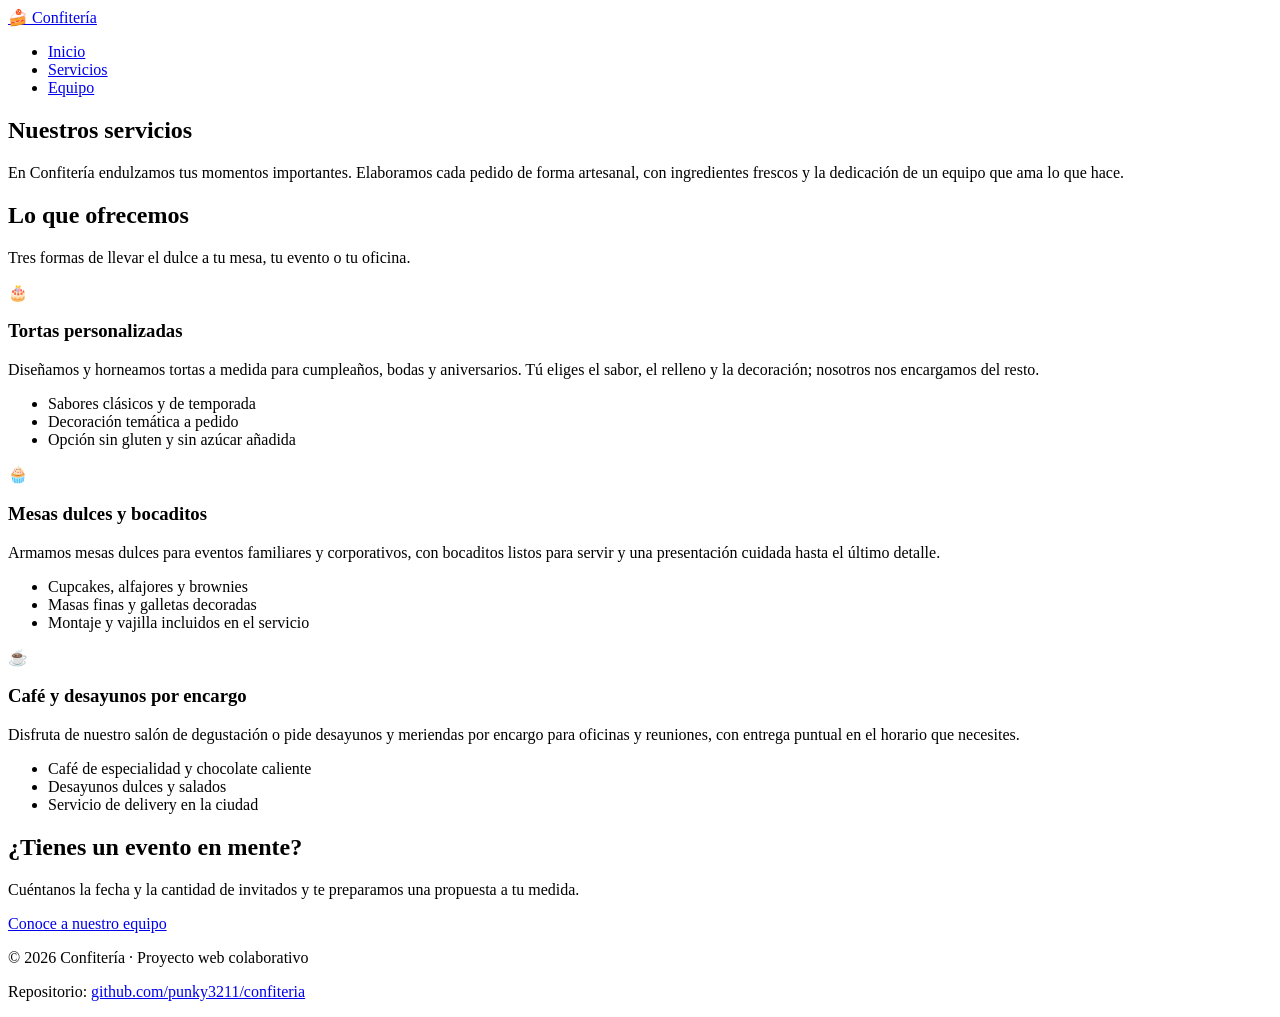
==== servicios.html @ 96d308a4 "feat(servicios): agrega pagina de servicios con tres tarjetas, navegacion y pie de pagina" ====
<!DOCTYPE html>
<html lang="es">
<head>
  <meta charset="UTF-8">
  <meta name="viewport" content="width=device-width, initial-scale=1.0">
  <title>Servicios | Confitería</title>
  <meta name="description" content="Conoce los servicios de repostería, mesas dulces y café que ofrece Confitería.">
  <link rel="stylesheet" href="style.css">
</head>
<body>

  <!-- ====== Menú de navegación ====== -->
  <header>
    <nav class="navbar">
      <a class="logo" href="index.html">🍰 Confitería</a>
      <ul class="nav-links">
        <li><a href="index.html">Inicio</a></li>
        <li><a href="servicios.html" class="activo">Servicios</a></li>
        <li><a href="equipo.html">Equipo</a></li>
      </ul>
    </nav>
  </header>

  <!-- ====== Encabezado de la sección ====== -->
  <section class="hero">
    <h1>Nuestros <span>servicios</span></h1>
    <p>
      En Confitería endulzamos tus momentos importantes. Elaboramos cada pedido
      de forma artesanal, con ingredientes frescos y la dedicación de un equipo
      que ama lo que hace.
    </p>
  </section>

  <!-- ====== Servicios ====== -->
  <main class="contenedor">
    <div class="titulo-seccion">
      <h2>Lo que ofrecemos</h2>
      <p>Tres formas de llevar el dulce a tu mesa, tu evento o tu oficina.</p>
      <div class="linea-rosa"></div>
    </div>

    <div class="rejilla">

      <!-- Servicio 1 -->
      <article class="tarjeta">
        <div class="icono">🎂</div>
        <h3>Tortas personalizadas</h3>
        <p>
          Diseñamos y horneamos tortas a medida para cumpleaños, bodas y
          aniversarios. Tú eliges el sabor, el relleno y la decoración;
          nosotros nos encargamos del resto.
        </p>
        <ul>
          <li>Sabores clásicos y de temporada</li>
          <li>Decoración temática a pedido</li>
          <li>Opción sin gluten y sin azúcar añadida</li>
        </ul>
      </article>

      <!-- Servicio 2 -->
      <article class="tarjeta">
        <div class="icono">🧁</div>
        <h3>Mesas dulces y bocaditos</h3>
        <p>
          Armamos mesas dulces para eventos familiares y corporativos, con
          bocaditos listos para servir y una presentación cuidada hasta el
          último detalle.
        </p>
        <ul>
          <li>Cupcakes, alfajores y brownies</li>
          <li>Masas finas y galletas decoradas</li>
          <li>Montaje y vajilla incluidos en el servicio</li>
        </ul>
      </article>

      <!-- Servicio 3 -->
      <article class="tarjeta">
        <div class="icono">☕</div>
        <h3>Café y desayunos por encargo</h3>
        <p>
          Disfruta de nuestro salón de degustación o pide desayunos y meriendas
          por encargo para oficinas y reuniones, con entrega puntual en el
          horario que necesites.
        </p>
        <ul>
          <li>Café de especialidad y chocolate caliente</li>
          <li>Desayunos dulces y salados</li>
          <li>Servicio de delivery en la ciudad</li>
        </ul>
      </article>

    </div>
  </main>

  <!-- ====== Franja de contacto ====== -->
  <section class="franja">
    <h2>¿Tienes un evento en mente?</h2>
    <p>
      Cuéntanos la fecha y la cantidad de invitados y te preparamos una
      propuesta a tu medida.
    </p>
    <a class="boton" href="equipo.html">Conoce a nuestro equipo</a>
  </section>

  <!-- ====== Pie de página ====== -->
  <footer class="pie">
    <p>&copy; 2026 Confitería · Proyecto web colaborativo</p>
    <p>
      Repositorio:
      <a href="https://github.com/punky3211/confiteria." target="_blank" rel="noopener">
        github.com/punky3211/confiteria
      </a>
    </p>
  </footer>

</body>
</html>
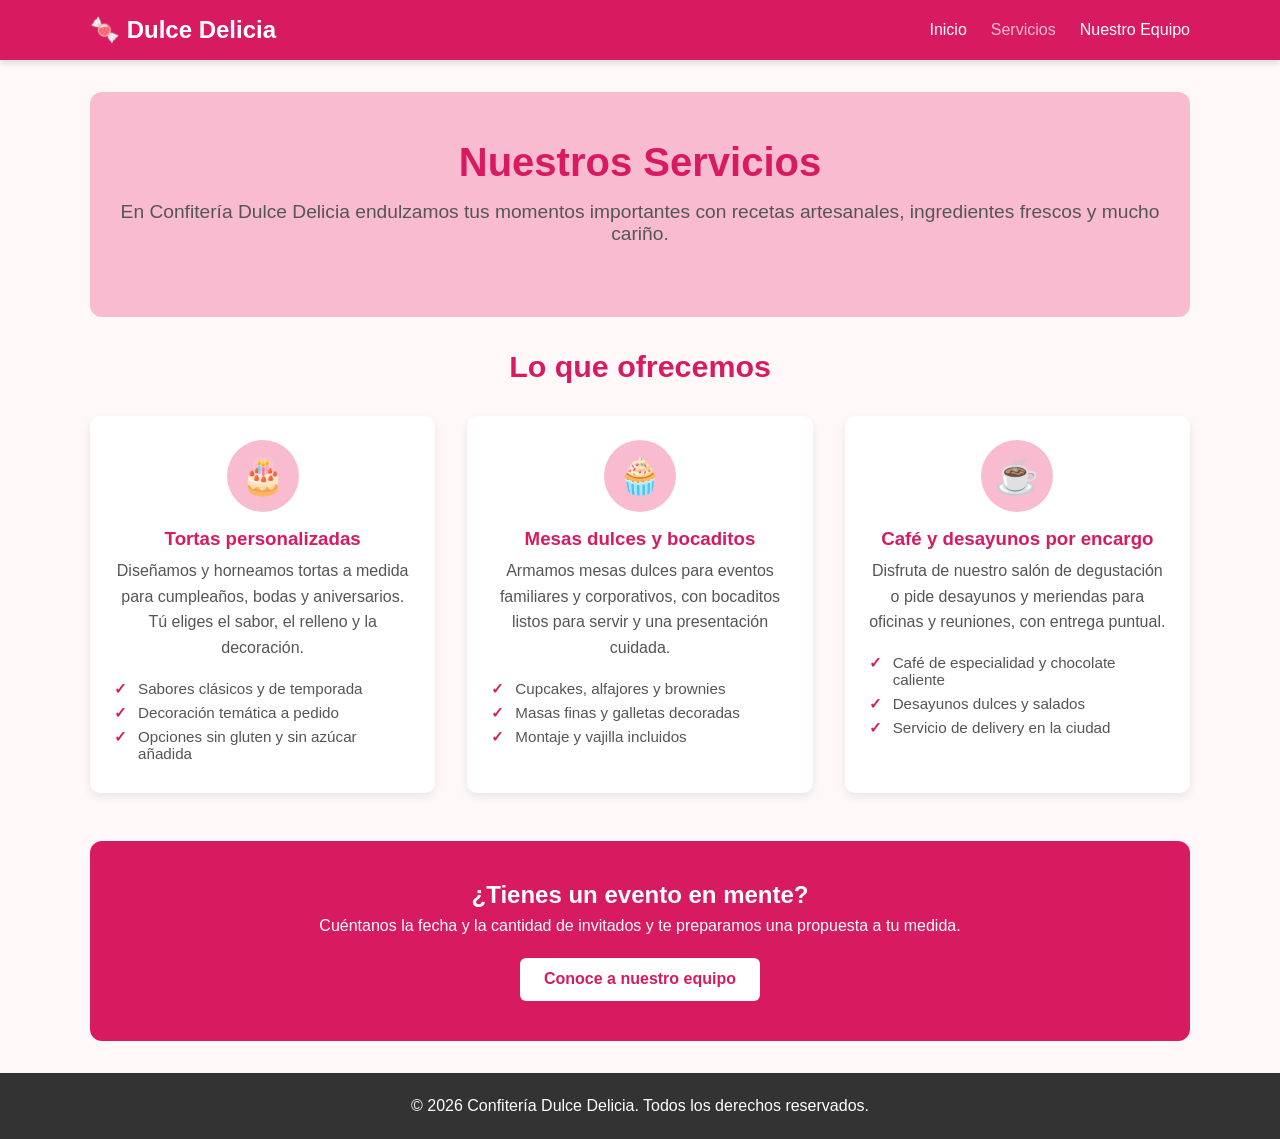
==== commit 9a16cd82: "refactor(servicios): adapta la seccion al menu y a las clases compartidas de index.html" ====
--- a/servicios.html
+++ b/servicios.html
@@ -3,114 +3,100 @@
 <head>
   <meta charset="UTF-8">
   <meta name="viewport" content="width=device-width, initial-scale=1.0">
-  <title>Servicios | Confitería</title>
-  <meta name="description" content="Conoce los servicios de repostería, mesas dulces y café que ofrece Confitería.">
+  <title>Servicios - Confitería Dulce Delicia</title>
+  <meta name="description" content="Tortas personalizadas, mesas dulces y café por encargo: conoce los servicios de Confitería Dulce Delicia.">
   <link rel="stylesheet" href="style.css">
 </head>
 <body>
 
-  <!-- ====== Menú de navegación ====== -->
+  <!-- ====== Menú de navegación (idéntico al de index.html) ====== -->
   <header>
-    <nav class="navbar">
-      <a class="logo" href="index.html">🍰 Confitería</a>
+    <nav>
+      <div class="logo">🍬 Dulce Delicia</div>
       <ul class="nav-links">
         <li><a href="index.html">Inicio</a></li>
-        <li><a href="servicios.html" class="activo">Servicios</a></li>
-        <li><a href="equipo.html">Equipo</a></li>
+        <li><a href="servicios.html" class="active">Servicios</a></li>
+        <li><a href="equipo.html">Nuestro Equipo</a></li>
       </ul>
     </nav>
   </header>
 
-  <!-- ====== Encabezado de la sección ====== -->
-  <section class="hero">
-    <h1>Nuestros <span>servicios</span></h1>
-    <p>
-      En Confitería endulzamos tus momentos importantes. Elaboramos cada pedido
-      de forma artesanal, con ingredientes frescos y la dedicación de un equipo
-      que ama lo que hace.
-    </p>
-  </section>
+  <main>
 
-  <!-- ====== Servicios ====== -->
-  <main class="contenedor">
-    <div class="titulo-seccion">
-      <h2>Lo que ofrecemos</h2>
-      <p>Tres formas de llevar el dulce a tu mesa, tu evento o tu oficina.</p>
-      <div class="linea-rosa"></div>
-    </div>
+    <!-- ====== Encabezado de la sección ====== -->
+    <section class="hero">
+      <h1>Nuestros Servicios</h1>
+      <p>
+        En Confitería Dulce Delicia endulzamos tus momentos importantes con recetas
+        artesanales, ingredientes frescos y mucho cariño.
+      </p>
+    </section>
 
-    <div class="rejilla">
+    <!-- ====== Los tres servicios ====== -->
+    <section class="seccion">
+      <h2 class="titulo-seccion">Lo que ofrecemos</h2>
 
-      <!-- Servicio 1 -->
-      <article class="tarjeta">
-        <div class="icono">🎂</div>
-        <h3>Tortas personalizadas</h3>
-        <p>
-          Diseñamos y horneamos tortas a medida para cumpleaños, bodas y
-          aniversarios. Tú eliges el sabor, el relleno y la decoración;
-          nosotros nos encargamos del resto.
-        </p>
-        <ul>
-          <li>Sabores clásicos y de temporada</li>
-          <li>Decoración temática a pedido</li>
-          <li>Opción sin gluten y sin azúcar añadida</li>
-        </ul>
-      </article>
+      <div class="grid">
 
-      <!-- Servicio 2 -->
-      <article class="tarjeta">
-        <div class="icono">🧁</div>
-        <h3>Mesas dulces y bocaditos</h3>
-        <p>
-          Armamos mesas dulces para eventos familiares y corporativos, con
-          bocaditos listos para servir y una presentación cuidada hasta el
-          último detalle.
-        </p>
-        <ul>
-          <li>Cupcakes, alfajores y brownies</li>
-          <li>Masas finas y galletas decoradas</li>
-          <li>Montaje y vajilla incluidos en el servicio</li>
-        </ul>
-      </article>
+        <!-- Servicio 1 -->
+        <article class="card">
+          <div class="card-icono">🎂</div>
+          <h3>Tortas personalizadas</h3>
+          <p>
+            Diseñamos y horneamos tortas a medida para cumpleaños, bodas y
+            aniversarios. Tú eliges el sabor, el relleno y la decoración.
+          </p>
+          <ul class="card-lista">
+            <li>Sabores clásicos y de temporada</li>
+            <li>Decoración temática a pedido</li>
+            <li>Opciones sin gluten y sin azúcar añadida</li>
+          </ul>
+        </article>
 
-      <!-- Servicio 3 -->
-      <article class="tarjeta">
-        <div class="icono">☕</div>
-        <h3>Café y desayunos por encargo</h3>
-        <p>
-          Disfruta de nuestro salón de degustación o pide desayunos y meriendas
-          por encargo para oficinas y reuniones, con entrega puntual en el
-          horario que necesites.
-        </p>
-        <ul>
-          <li>Café de especialidad y chocolate caliente</li>
-          <li>Desayunos dulces y salados</li>
-          <li>Servicio de delivery en la ciudad</li>
-        </ul>
-      </article>
+        <!-- Servicio 2 -->
+        <article class="card">
+          <div class="card-icono">🧁</div>
+          <h3>Mesas dulces y bocaditos</h3>
+          <p>
+            Armamos mesas dulces para eventos familiares y corporativos, con
+            bocaditos listos para servir y una presentación cuidada.
+          </p>
+          <ul class="card-lista">
+            <li>Cupcakes, alfajores y brownies</li>
+            <li>Masas finas y galletas decoradas</li>
+            <li>Montaje y vajilla incluidos</li>
+          </ul>
+        </article>
 
-    </div>
+        <!-- Servicio 3 -->
+        <article class="card">
+          <div class="card-icono">☕</div>
+          <h3>Café y desayunos por encargo</h3>
+          <p>
+            Disfruta de nuestro salón de degustación o pide desayunos y meriendas
+            para oficinas y reuniones, con entrega puntual.
+          </p>
+          <ul class="card-lista">
+            <li>Café de especialidad y chocolate caliente</li>
+            <li>Desayunos dulces y salados</li>
+            <li>Servicio de delivery en la ciudad</li>
+          </ul>
+        </article>
+
+      </div>
+    </section>
+
+    <!-- ====== Franja de contacto ====== -->
+    <section class="franja">
+      <h2>¿Tienes un evento en mente?</h2>
+      <p>Cuéntanos la fecha y la cantidad de invitados y te preparamos una propuesta a tu medida.</p>
+      <a class="btn" href="equipo.html">Conoce a nuestro equipo</a>
+    </section>
+
   </main>
 
-  <!-- ====== Franja de contacto ====== -->
-  <section class="franja">
-    <h2>¿Tienes un evento en mente?</h2>
-    <p>
-      Cuéntanos la fecha y la cantidad de invitados y te preparamos una
-      propuesta a tu medida.
-    </p>
-    <a class="boton" href="equipo.html">Conoce a nuestro equipo</a>
-  </section>
-
-  <!-- ====== Pie de página ====== -->
-  <footer class="pie">
-    <p>&copy; 2026 Confitería · Proyecto web colaborativo</p>
-    <p>
-      Repositorio:
-      <a href="https://github.com/punky3211/confiteria." target="_blank" rel="noopener">
-        github.com/punky3211/confiteria
-      </a>
-    </p>
+  <footer>
+    <p>&copy; 2026 Confitería Dulce Delicia. Todos los derechos reservados.</p>
   </footer>
 
 </body>
--- a/style.css
+++ b/style.css
@@ -0,0 +1,334 @@
+/* --- Variables y Reset --- */
+:root {
+  --primary-color: #d81b60;
+  --secondary-color: #f8bbd0;
+  --accent-color: #8e24aa;
+  --bg-color: #fff8f9;
+  --text-color: #333333;
+  --card-bg: #ffffff;
+}
+
+* {
+  box-sizing: border-box;
+  margin: 0;
+  padding: 0;
+  font-family: 'Segoe UI', Tahoma, Geneva, Verdana, sans-serif;
+}
+
+body {
+  background-color: var(--bg-color);
+  color: var(--text-color);
+  display: flex;
+  flex-direction: column;
+  min-height: 100vh;
+}
+
+/* --- Navegación --- */
+header {
+  background-color: var(--primary-color);
+  padding: 1rem 2rem;
+  box-shadow: 0 4px 6px rgba(0,0,0,0.1);
+}
+
+nav {
+  display: flex;
+  justify-content: space-between;
+  align-items: center;
+  max-width: 1100px;
+  margin: 0 auto;
+}
+
+.logo {
+  color: white;
+  font-size: 1.5rem;
+  font-weight: bold;
+}
+
+.nav-links {
+  list-style: none;
+  display: flex;
+  gap: 1.5rem;
+}
+
+.nav-links a {
+  color: white;
+  text-decoration: none;
+  font-weight: 500;
+  transition: color 0.3s;
+}
+
+.nav-links a:hover,
+.nav-links a.active {
+  color: var(--secondary-color);
+}
+
+/* --- Contenido Principal --- */
+main {
+  flex: 1;
+  max-width: 1100px;
+  width: 90%;
+  margin: 2rem auto;
+}
+
+.hero {
+  text-align: center;
+  padding: 3rem 1rem;
+  background-color: var(--secondary-color);
+  border-radius: 12px;
+  margin-bottom: 2rem;
+}
+
+.hero h1 {
+  color: var(--primary-color);
+  font-size: 2.5rem;
+  margin-bottom: 1rem;
+}
+
+.hero p {
+  font-size: 1.2rem;
+  color: #555;
+  margin-bottom: 1.5rem;
+}
+
+/* --- Formularios --- */
+.subscription-form {
+  display: flex;
+  justify-content: center;
+  gap: 0.5rem;
+  margin-top: 1rem;
+}
+
+.subscription-form input[type="email"] {
+  padding: 0.8rem;
+  border: 1px solid #ccc;
+  border-radius: 6px;
+  width: 280px;
+}
+
+.btn {
+  background-color: var(--primary-color);
+  color: white;
+  border: none;
+  padding: 0.8rem 1.5rem;
+  border-radius: 6px;
+  cursor: pointer;
+  font-weight: bold;
+  transition: background-color 0.3s;
+}
+
+.btn:hover {
+  background-color: var(--accent-color);
+}
+
+/* --- Filtros y Grillas --- */
+.filter-container {
+  display: flex;
+  justify-content: center;
+  gap: 1rem;
+  margin-bottom: 2rem;
+}
+
+.btn-filter {
+  background-color: white;
+  color: var(--primary-color);
+  border: 2px solid var(--primary-color);
+  padding: 0.5rem 1.2rem;
+  border-radius: 20px;
+  cursor: pointer;
+  font-weight: 600;
+
+  transition: all 0.3s;
+}
+
+.btn-filter.active,
+.btn-filter:hover {
+  background-color: var(--primary-color);
+  color: white;
+}
+
+.grid {
+  display: grid;
+  grid-template-columns: repeat(auto-fit, minmax(280px, 1fr));
+  gap: 2rem;
+}
+
+.card {
+  background-color: var(--card-bg);
+  border-radius: 10px;
+  overflow: hidden;
+  box-shadow: 0 4px 10px rgba(0,0,0,0.08);
+  transition: transform 0.3s;
+  padding: 1.5rem;
+  text-align: center;
+}
+
+.card:hover {
+  transform: translateY(-5px);
+}
+
+.card h3 {
+  color: var(--primary-color);
+  margin-bottom: 0.5rem;
+}
+
+.card .price {
+  font-weight: bold;
+  color: var(--accent-color);
+  margin-top: 0.5rem;
+  font-size: 1.1rem;
+}
+
+/* --- Modal --- */
+.modal {
+  display: none;
+  position: fixed;
+  top: 0;
+  left: 0;
+  width: 100%;
+  height: 100%;
+  background-color: rgba(0,0,0,0.5);
+  justify-content: center;
+  align-items: center;
+}
+
+.modal-content {
+  background-color: white;
+  padding: 2rem;
+  border-radius: 10px;
+  max-width: 500px;
+  width: 90%;
+  position: relative;
+}
+
+.close-btn {
+  position: absolute;
+  top: 10px;
+  right: 15px;
+  font-size: 1.5rem;
+  cursor: pointer;
+  color: #888;
+}
+
+/* --- Pie de Página --- */
+footer {
+  background-color: #333;
+  color: white;
+  text-align: center;
+  padding: 1.5rem;
+  margin-top: auto;
+}
+/* ==========================================================================
+   COMPONENTES COMPARTIDOS DEL EQUIPO
+   Añadido por el Estudiante 2 (sección de servicios).
+   Se agrega al final para NO modificar nada de index.html.
+   Usa las mismas variables definidas arriba en :root para que las tres
+   páginas del sitio mantengan la misma identidad visual.
+   ========================================================================== */
+
+/* ---------- Títulos de sección ---------- */
+.seccion {
+  margin-bottom: 3rem;
+}
+
+.titulo-seccion {
+  text-align: center;
+  color: var(--primary-color);
+  font-size: 1.9rem;
+  margin-bottom: 2rem;
+}
+
+/* ---------- Tarjetas de servicios ---------- */
+.card .card-icono {
+  width: 72px;
+  height: 72px;
+  margin: 0 auto 1rem;
+  display: grid;
+  place-items: center;
+  font-size: 2.2rem;
+  background-color: var(--secondary-color);
+  border-radius: 50%;
+}
+
+.card p {
+  color: #555;
+  line-height: 1.6;
+}
+
+.card-lista {
+  list-style: none;
+  margin-top: 1.2rem;
+  text-align: left;
+}
+
+.card-lista li {
+  position: relative;
+  padding-left: 1.5rem;
+  margin-bottom: 0.45rem;
+  color: #555;
+  font-size: 0.95rem;
+}
+
+.card-lista li::before {
+  content: "✓";
+  position: absolute;
+  left: 0;
+  color: var(--primary-color);
+  font-weight: bold;
+}
+
+/* ---------- Franja de contacto ---------- */
+.franja {
+  text-align: center;
+  background-color: var(--primary-color);
+  color: #ffffff;
+  border-radius: 12px;
+  padding: 2.5rem 1.5rem;
+  margin-top: 1rem;
+}
+
+.franja h2 {
+  margin-bottom: 0.5rem;
+}
+
+.franja p {
+  margin-bottom: 1.4rem;
+}
+
+.franja .btn {
+  background-color: #ffffff;
+  color: var(--primary-color);
+  display: inline-block;
+  text-decoration: none;
+}
+
+.franja .btn:hover {
+  background-color: var(--secondary-color);
+}
+
+/* ---------- Diseño adaptable (móvil) ---------- */
+@media (max-width: 640px) {
+  header {
+    padding: 1rem;
+  }
+
+  nav {
+    flex-direction: column;
+    gap: 0.8rem;
+  }
+
+  .nav-links {
+    gap: 1rem;
+  }
+
+  .hero {
+    padding: 2rem 1rem;
+  }
+
+  .hero h1 {
+    font-size: 1.8rem;
+  }
+
+  .franja {
+    padding: 2rem 1rem;
+  }
+}
